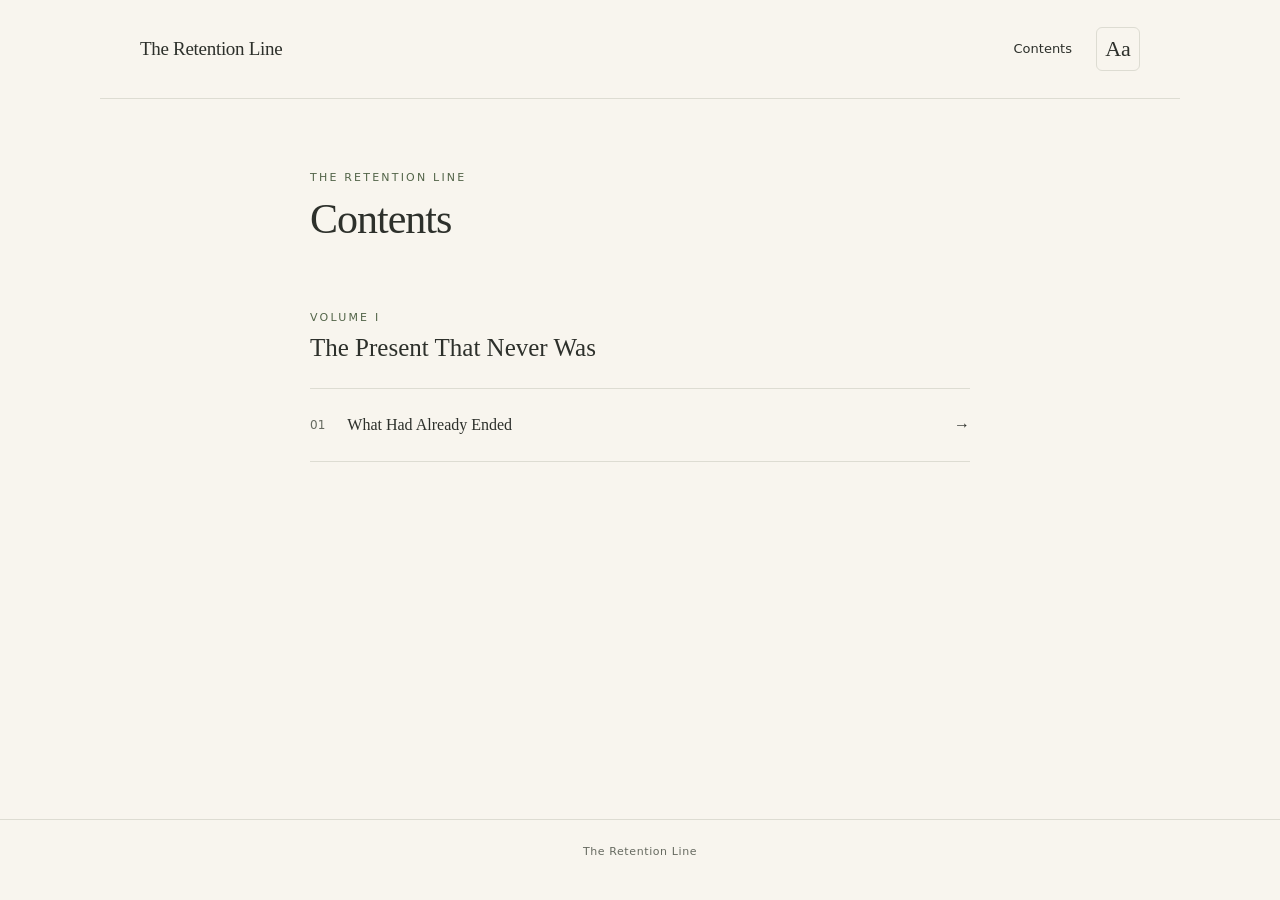
==== docs/contents.html @ 099d1bfa "Add comfortable webnovel reader and Volume I Chapter 1" ====
<!doctype html>
<html lang="en">
<head>
<meta charset="utf-8">
<meta name="viewport" content="width=device-width, initial-scale=1">
<meta name="color-scheme" content="light dark">
<meta name="description" content="Volumes and chapters of The Retention Line.">
<title>Contents · The Retention Line</title>
<link rel="icon" type="image/svg+xml" href="assets/favicon.svg">
<script src="assets/preferences.js"></script>
<link rel="stylesheet" href="assets/style.css">
<script src="assets/reader.js" defer></script>
</head>
<body>
<a class="skip" href="#main">Skip to reading</a>
<header class="site-header">
<a class="wordmark" href="index.html">The Retention Line</a>
<nav class="tools" aria-label="Reader controls">
<a href="contents.html">Contents</a>
<details class="settings">
<summary aria-label="Reading settings">Aa</summary>
<div class="settings-panel">
<p class="settings-title">Reading settings</p>
<label for="theme">Page colour</label>
<select id="theme"><option value="system">System</option><option value="light">Paper</option><option value="dark">Night</option></select>
<label for="size">Text size <output id="size-label" for="size">21 px</output></label>
<input type="range" id="size" min="17" max="28" step="1" value="21">
</div>
</details>
</nav>
</header>
<main id="main" class="reading contents" tabindex="-1"><p class="eyebrow">The Retention Line</p><h1>Contents</h1><section class="volume"><p class="eyebrow">Volume I</p><h2>The Present That Never Was</h2><ol class="chapter-list"><li><a href="volume-1-chapter-1.html"><span class="toc-number">01</span><span>What Had Already Ended</span><span aria-hidden="true">→</span></a></li></ol></section></main>
<footer class="site-footer">The Retention Line</footer>
</body>
</html>
---- docs/assets/style.css ----
:root{color-scheme:light;--paper:#f8f5ee;--ink:#2d302b;--muted:#666a60;--line:#dddcd2;--accent:#536549;--panel:#fffcf5;--reading-size:21px}
@media(prefers-color-scheme:dark){:root:not([data-theme="light"]){color-scheme:dark;--paper:#1b1e1b;--ink:#dedfd5;--muted:#aaaFA3;--line:#3c433a;--accent:#b3c5a3;--panel:#242924}}
:root[data-theme="dark"]{color-scheme:dark;--paper:#1b1e1b;--ink:#dedfd5;--muted:#aaaFA3;--line:#3c433a;--accent:#b3c5a3;--panel:#242924}
*{box-sizing:border-box}body{margin:0;background:var(--paper);color:var(--ink);font-family:Georgia,'Times New Roman',serif;-webkit-font-smoothing:antialiased}a{color:inherit;text-underline-offset:4px}button,select,input{font:inherit}a:focus-visible,summary:focus-visible,select:focus-visible,input:focus-visible{outline:2px solid var(--accent);outline-offset:5px}::selection{background:var(--accent);color:var(--paper)}.site-header{max-width:1080px;margin:auto;padding:27px 40px;display:flex;align-items:center;justify-content:space-between;gap:20px;border-bottom:1px solid var(--line)}.wordmark{font-size:19px;text-decoration:none;letter-spacing:-.3px}.tools{display:flex;align-items:center;gap:24px;font:13px/1.5 system-ui,sans-serif}.tools>a{text-decoration:none}.tools>a:hover{text-decoration:underline}.settings{position:relative}.settings summary{list-style:none;cursor:pointer;font:22px Georgia,serif;min-width:44px;min-height:44px;display:grid;place-items:center;border:1px solid var(--line);border-radius:6px}.settings summary::-webkit-details-marker{display:none}.settings[open] summary{background:var(--panel)}.settings-panel{position:absolute;z-index:2;right:0;top:54px;width:254px;padding:22px;background:var(--panel);border:1px solid var(--line);border-radius:8px;box-shadow:0 12px 35px #00000012}.settings-title{margin:0 0 22px;font-weight:600}.settings label{display:block;margin:18px 0 9px;color:var(--muted)}.settings select{width:100%;padding:10px;border:1px solid var(--line);border-radius:4px;background:var(--paper);color:var(--ink)}.settings input{width:100%;accent-color:var(--accent);min-height:26px}.settings output{float:right}.reading{width:calc(100% - 48px);max-width:660px;margin:0 auto}.chapter-heading{padding:65px 0 36px;border-bottom:1px solid var(--line);margin-bottom:39px}.eyebrow{font:11px/1.6 system-ui,sans-serif;text-transform:uppercase;letter-spacing:2.2px;color:var(--accent);margin:0 0 7px}.volume-title{font-size:16px;font-style:italic;margin:0;color:var(--muted)}.chapter-number{font:12px/1.5 system-ui,sans-serif;color:var(--muted);margin:39px 0 8px}h1{font-size:clamp(31px,5vw,42px);font-weight:400;line-height:1.2;letter-spacing:-1px;margin:0;text-wrap:balance}.reading-time{font:12px/1.5 system-ui,sans-serif;color:var(--muted);margin:19px 0 0}.prose{font-size:var(--reading-size);line-height:1.8;overflow-wrap:break-word}.prose p{margin:0 0 1.05em}.prose strong{font-weight:700}.end-mark{text-align:center;padding:32px 0 44px;color:var(--accent);font-size:25px}.chapter-nav{border-top:1px solid var(--line);padding:28px 0 18px;display:flex;justify-content:space-between;gap:20px;font:13px/1.5 system-ui,sans-serif}.chapter-nav span{color:var(--muted)}.back-contents{display:block;text-align:center;margin:25px 0 60px;font:13px/1.5 system-ui,sans-serif;color:var(--accent)}.site-footer{border-top:1px solid var(--line);padding:24px;text-align:center;color:var(--muted);font:11px/1.5 system-ui,sans-serif;letter-spacing:.6px}.contents{min-height:calc(100svh - 180px);padding:70px 0}.contents h1{margin-bottom:65px}.volume h2{font-size:25px;font-weight:400;margin:0 0 26px}.chapter-list{list-style:none;margin:0;padding:0;border-top:1px solid var(--line)}.chapter-list a{display:flex;gap:22px;align-items:center;padding:24px 0;border-bottom:1px solid var(--line);text-decoration:none;line-height:1.5}.chapter-list a:hover{color:var(--accent)}.chapter-list a span:last-child{margin-left:auto}.toc-number{font:12px system-ui,sans-serif;color:var(--muted)}.volume{margin-bottom:50px}.skip{position:absolute;top:-80px;left:20px;padding:12px;background:var(--panel);z-index:10}.skip:focus{top:10px}
@media(max-width:600px){.site-header{padding:16px 20px;gap:12px}.wordmark{font-size:17px}.tools{gap:14px}.reading{width:calc(100% - 40px)}.chapter-heading{padding-top:43px;margin-bottom:30px}.prose{line-height:1.75}.chapter-number{margin-top:30px}.contents{padding-top:45px}.chapter-nav{flex-wrap:wrap}}
@media print{.site-header,.site-footer,.chapter-nav,.back-contents,.skip{display:none}body{background:#fff;color:#000}.reading{max-width:none;width:100%}.prose{font-size:12pt;line-height:1.5}.chapter-heading{padding-top:0}.prose p{orphans:3;widows:3}}
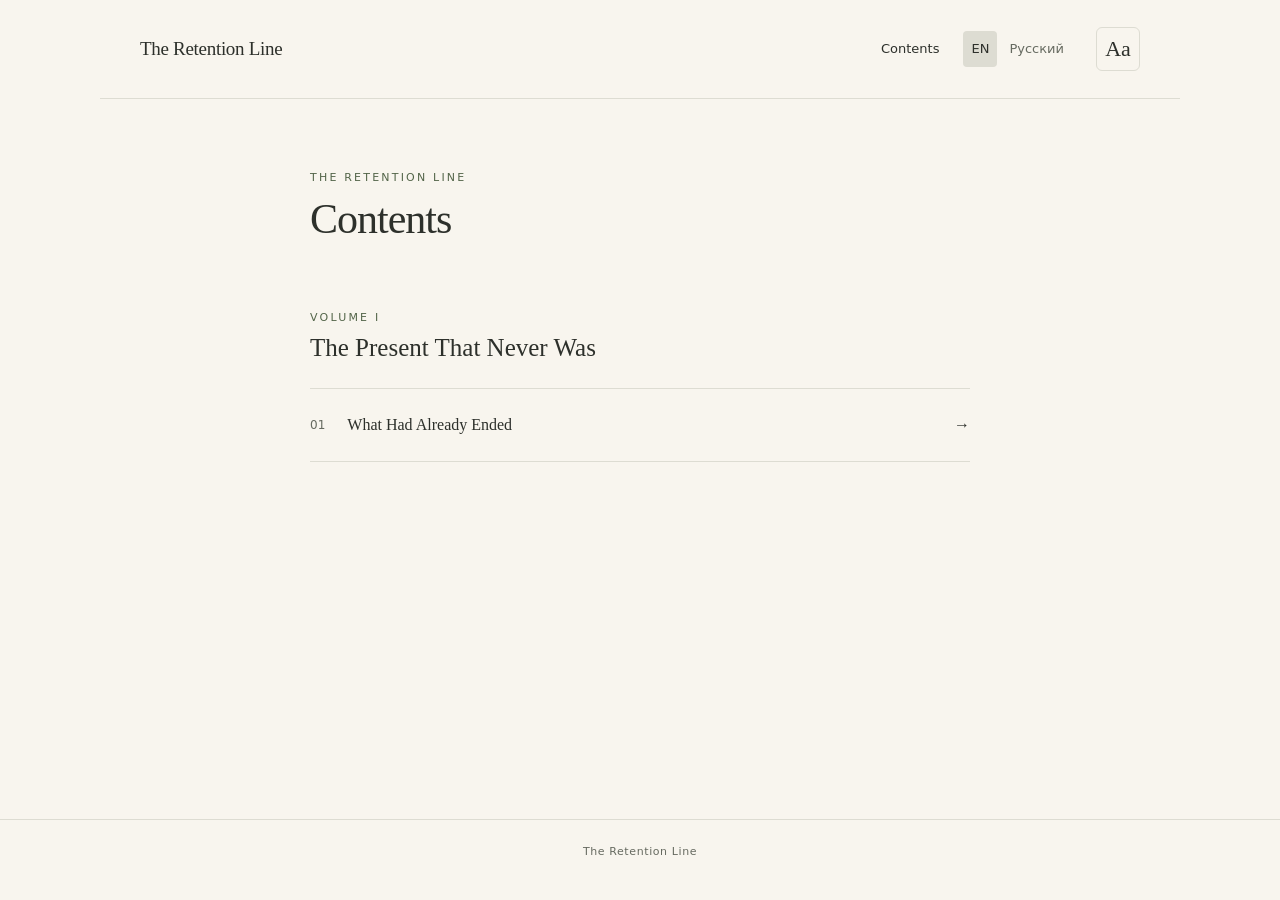
==== commit aeb20473: "Add adjustable reading width and original Russian edition with language navigation" ====
--- a/docs/contents.html
+++ b/docs/contents.html
@@ -4,8 +4,10 @@
 <meta charset="utf-8">
 <meta name="viewport" content="width=device-width, initial-scale=1">
 <meta name="color-scheme" content="light dark">
-<meta name="description" content="Volumes and chapters of The Retention Line.">
+<meta name="description" content="Contents — The Retention Line">
 <title>Contents · The Retention Line</title>
+<link rel="alternate" hreflang="en" href="contents.html">
+<link rel="alternate" hreflang="ru" href="contents.ru.html">
 <link rel="icon" type="image/svg+xml" href="assets/favicon.svg">
 <script src="assets/preferences.js"></script>
 <link rel="stylesheet" href="assets/style.css">
@@ -17,6 +19,7 @@
 <a class="wordmark" href="index.html">The Retention Line</a>
 <nav class="tools" aria-label="Reader controls">
 <a href="contents.html">Contents</a>
+<span class="language-switch" role="group" aria-label="Language"><a href="contents.html" lang="en" hreflang="en" aria-current="true">EN</a><a href="contents.ru.html" lang="ru" hreflang="ru">Русский</a></span>
 <details class="settings">
 <summary aria-label="Reading settings">Aa</summary>
 <div class="settings-panel">
@@ -25,6 +28,8 @@
 <select id="theme"><option value="system">System</option><option value="light">Paper</option><option value="dark">Night</option></select>
 <label for="size">Text size <output id="size-label" for="size">21 px</output></label>
 <input type="range" id="size" min="17" max="28" step="1" value="21">
+<label for="width">Text width <output id="width-label" for="width">660 px</output></label>
+<input type="range" id="width" min="660" max="1500" step="60" value="660" data-full-label="Full width">
 </div>
 </details>
 </nav>
--- a/docs/assets/style.css
+++ b/docs/assets/style.css
@@ -1,6 +1,10 @@
-:root{color-scheme:light;--paper:#f8f5ee;--ink:#2d302b;--muted:#666a60;--line:#dddcd2;--accent:#536549;--panel:#fffcf5;--reading-size:21px}
+:root{color-scheme:light;--paper:#f8f5ee;--ink:#2d302b;--muted:#666a60;--line:#dddcd2;--accent:#536549;--panel:#fffcf5;--reading-size:21px;--reading-width:660px}
 @media(prefers-color-scheme:dark){:root:not([data-theme="light"]){color-scheme:dark;--paper:#1b1e1b;--ink:#dedfd5;--muted:#aaaFA3;--line:#3c433a;--accent:#b3c5a3;--panel:#242924}}
 :root[data-theme="dark"]{color-scheme:dark;--paper:#1b1e1b;--ink:#dedfd5;--muted:#aaaFA3;--line:#3c433a;--accent:#b3c5a3;--panel:#242924}
-*{box-sizing:border-box}body{margin:0;background:var(--paper);color:var(--ink);font-family:Georgia,'Times New Roman',serif;-webkit-font-smoothing:antialiased}a{color:inherit;text-underline-offset:4px}button,select,input{font:inherit}a:focus-visible,summary:focus-visible,select:focus-visible,input:focus-visible{outline:2px solid var(--accent);outline-offset:5px}::selection{background:var(--accent);color:var(--paper)}.site-header{max-width:1080px;margin:auto;padding:27px 40px;display:flex;align-items:center;justify-content:space-between;gap:20px;border-bottom:1px solid var(--line)}.wordmark{font-size:19px;text-decoration:none;letter-spacing:-.3px}.tools{display:flex;align-items:center;gap:24px;font:13px/1.5 system-ui,sans-serif}.tools>a{text-decoration:none}.tools>a:hover{text-decoration:underline}.settings{position:relative}.settings summary{list-style:none;cursor:pointer;font:22px Georgia,serif;min-width:44px;min-height:44px;display:grid;place-items:center;border:1px solid var(--line);border-radius:6px}.settings summary::-webkit-details-marker{display:none}.settings[open] summary{background:var(--panel)}.settings-panel{position:absolute;z-index:2;right:0;top:54px;width:254px;padding:22px;background:var(--panel);border:1px solid var(--line);border-radius:8px;box-shadow:0 12px 35px #00000012}.settings-title{margin:0 0 22px;font-weight:600}.settings label{display:block;margin:18px 0 9px;color:var(--muted)}.settings select{width:100%;padding:10px;border:1px solid var(--line);border-radius:4px;background:var(--paper);color:var(--ink)}.settings input{width:100%;accent-color:var(--accent);min-height:26px}.settings output{float:right}.reading{width:calc(100% - 48px);max-width:660px;margin:0 auto}.chapter-heading{padding:65px 0 36px;border-bottom:1px solid var(--line);margin-bottom:39px}.eyebrow{font:11px/1.6 system-ui,sans-serif;text-transform:uppercase;letter-spacing:2.2px;color:var(--accent);margin:0 0 7px}.volume-title{font-size:16px;font-style:italic;margin:0;color:var(--muted)}.chapter-number{font:12px/1.5 system-ui,sans-serif;color:var(--muted);margin:39px 0 8px}h1{font-size:clamp(31px,5vw,42px);font-weight:400;line-height:1.2;letter-spacing:-1px;margin:0;text-wrap:balance}.reading-time{font:12px/1.5 system-ui,sans-serif;color:var(--muted);margin:19px 0 0}.prose{font-size:var(--reading-size);line-height:1.8;overflow-wrap:break-word}.prose p{margin:0 0 1.05em}.prose strong{font-weight:700}.end-mark{text-align:center;padding:32px 0 44px;color:var(--accent);font-size:25px}.chapter-nav{border-top:1px solid var(--line);padding:28px 0 18px;display:flex;justify-content:space-between;gap:20px;font:13px/1.5 system-ui,sans-serif}.chapter-nav span{color:var(--muted)}.back-contents{display:block;text-align:center;margin:25px 0 60px;font:13px/1.5 system-ui,sans-serif;color:var(--accent)}.site-footer{border-top:1px solid var(--line);padding:24px;text-align:center;color:var(--muted);font:11px/1.5 system-ui,sans-serif;letter-spacing:.6px}.contents{min-height:calc(100svh - 180px);padding:70px 0}.contents h1{margin-bottom:65px}.volume h2{font-size:25px;font-weight:400;margin:0 0 26px}.chapter-list{list-style:none;margin:0;padding:0;border-top:1px solid var(--line)}.chapter-list a{display:flex;gap:22px;align-items:center;padding:24px 0;border-bottom:1px solid var(--line);text-decoration:none;line-height:1.5}.chapter-list a:hover{color:var(--accent)}.chapter-list a span:last-child{margin-left:auto}.toc-number{font:12px system-ui,sans-serif;color:var(--muted)}.volume{margin-bottom:50px}.skip{position:absolute;top:-80px;left:20px;padding:12px;background:var(--panel);z-index:10}.skip:focus{top:10px}
+*{box-sizing:border-box}body{margin:0;background:var(--paper);color:var(--ink);font-family:Georgia,'Times New Roman',serif;-webkit-font-smoothing:antialiased}a{color:inherit;text-underline-offset:4px}button,select,input{font:inherit}a:focus-visible,summary:focus-visible,select:focus-visible,input:focus-visible{outline:2px solid var(--accent);outline-offset:5px}::selection{background:var(--accent);color:var(--paper)}.site-header{max-width:1080px;margin:auto;padding:27px 40px;display:flex;align-items:center;justify-content:space-between;gap:20px;border-bottom:1px solid var(--line)}.wordmark{font-size:19px;text-decoration:none;letter-spacing:-.3px}.tools{display:flex;align-items:center;gap:24px;font:13px/1.5 system-ui,sans-serif}.tools>a{text-decoration:none}.tools>a:hover{text-decoration:underline}.settings{position:relative}.settings summary{list-style:none;cursor:pointer;font:22px Georgia,serif;min-width:44px;min-height:44px;display:grid;place-items:center;border:1px solid var(--line);border-radius:6px}.settings summary::-webkit-details-marker{display:none}.settings[open] summary{background:var(--panel)}.settings-panel{position:absolute;z-index:2;right:0;top:54px;width:254px;padding:22px;background:var(--panel);border:1px solid var(--line);border-radius:8px;box-shadow:0 12px 35px #00000012}.settings-title{margin:0 0 22px;font-weight:600}.settings label{display:block;margin:18px 0 9px;color:var(--muted)}.settings select{width:100%;padding:10px;border:1px solid var(--line);border-radius:4px;background:var(--paper);color:var(--ink)}.settings input{width:100%;accent-color:var(--accent);min-height:26px}.settings output{float:right}.reading{width:calc(100% - 48px);max-width:var(--reading-width);margin:0 auto}.chapter-heading{padding:65px 0 36px;border-bottom:1px solid var(--line);margin-bottom:39px}.eyebrow{font:11px/1.6 system-ui,sans-serif;text-transform:uppercase;letter-spacing:2.2px;color:var(--accent);margin:0 0 7px}.volume-title{font-size:16px;font-style:italic;margin:0;color:var(--muted)}.chapter-number{font:12px/1.5 system-ui,sans-serif;color:var(--muted);margin:39px 0 8px}h1{font-size:clamp(31px,5vw,42px);font-weight:400;line-height:1.2;letter-spacing:-1px;margin:0;text-wrap:balance}.reading-time{font:12px/1.5 system-ui,sans-serif;color:var(--muted);margin:19px 0 0}.prose{font-size:var(--reading-size);line-height:1.8;overflow-wrap:break-word}.prose p{margin:0 0 1.05em}.prose strong{font-weight:700}.end-mark{text-align:center;padding:32px 0 44px;color:var(--accent);font-size:25px}.chapter-nav{border-top:1px solid var(--line);padding:28px 0 18px;display:flex;justify-content:space-between;gap:20px;font:13px/1.5 system-ui,sans-serif}.chapter-nav span{color:var(--muted)}.back-contents{display:block;text-align:center;margin:25px 0 60px;font:13px/1.5 system-ui,sans-serif;color:var(--accent)}.site-footer{border-top:1px solid var(--line);padding:24px;text-align:center;color:var(--muted);font:11px/1.5 system-ui,sans-serif;letter-spacing:.6px}.contents{min-height:calc(100svh - 180px);padding:70px 0}.contents h1{margin-bottom:65px}.volume h2{font-size:25px;font-weight:400;margin:0 0 26px}.chapter-list{list-style:none;margin:0;padding:0;border-top:1px solid var(--line)}.chapter-list a{display:flex;gap:22px;align-items:center;padding:24px 0;border-bottom:1px solid var(--line);text-decoration:none;line-height:1.5}.chapter-list a:hover{color:var(--accent)}.chapter-list a span:last-child{margin-left:auto}.toc-number{font:12px system-ui,sans-serif;color:var(--muted)}.volume{margin-bottom:50px}.skip{position:absolute;top:-80px;left:20px;padding:12px;background:var(--panel);z-index:10}.skip:focus{top:10px}
 @media(max-width:600px){.site-header{padding:16px 20px;gap:12px}.wordmark{font-size:17px}.tools{gap:14px}.reading{width:calc(100% - 40px)}.chapter-heading{padding-top:43px;margin-bottom:30px}.prose{line-height:1.75}.chapter-number{margin-top:30px}.contents{padding-top:45px}.chapter-nav{flex-wrap:wrap}}
 @media print{.site-header,.site-footer,.chapter-nav,.back-contents,.skip{display:none}body{background:#fff;color:#000}.reading{max-width:none;width:100%}.prose{font-size:12pt;line-height:1.5}.chapter-heading{padding-top:0}.prose p{orphans:3;widows:3}}
+
+.language-switch{display:flex;align-items:center;gap:4px;white-space:nowrap}.language-switch a{padding:8px;border-radius:4px;text-decoration:none;color:var(--muted)}.language-switch a[aria-current="true"]{background:var(--line);color:var(--ink)}.language-switch a:hover{color:var(--ink);text-decoration:underline}.settings-panel{width:280px}.settings label{display:flex;flex-wrap:wrap;gap:4px 12px;justify-content:space-between}.settings output{float:none;white-space:nowrap}.wordmark{flex-shrink:0}
+@media(max-width:600px){.site-header{flex-wrap:wrap}.tools{margin-left:auto;gap:10px}.language-switch a{padding:8px 6px}.settings-panel{max-width:calc(100vw - 40px)}}
+@media print{.reading{max-width:none}}
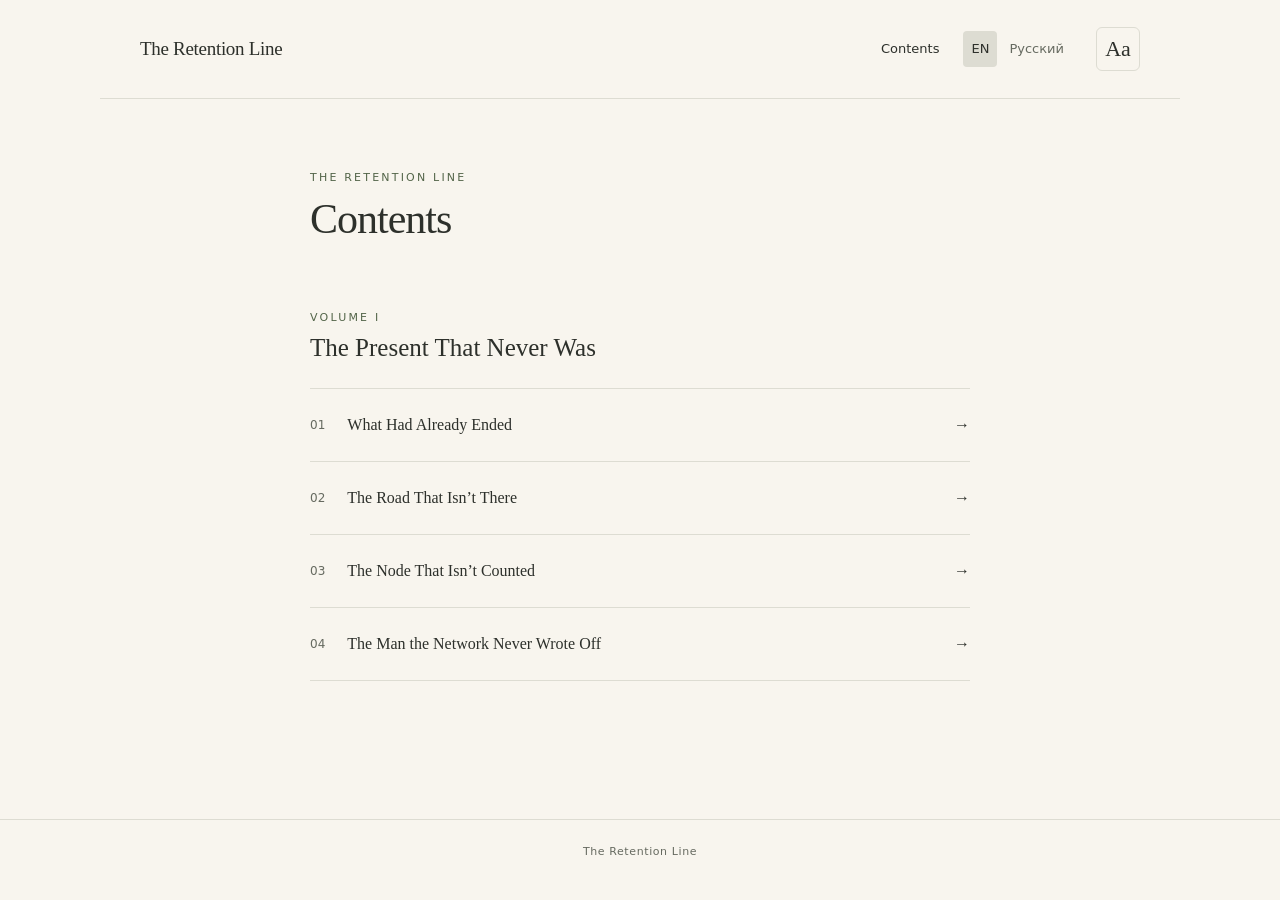
==== commit 4ecdd613: "Add chapters 2–4 in original Russian and English translation" ====
--- a/docs/contents.html
+++ b/docs/contents.html
@@ -34,7 +34,7 @@
 </details>
 </nav>
 </header>
-<main id="main" class="reading contents" tabindex="-1"><p class="eyebrow">The Retention Line</p><h1>Contents</h1><section class="volume"><p class="eyebrow">Volume I</p><h2>The Present That Never Was</h2><ol class="chapter-list"><li><a href="volume-1-chapter-1.html"><span class="toc-number">01</span><span>What Had Already Ended</span><span aria-hidden="true">→</span></a></li></ol></section></main>
+<main id="main" class="reading contents" tabindex="-1"><p class="eyebrow">The Retention Line</p><h1>Contents</h1><section class="volume"><p class="eyebrow">Volume I</p><h2>The Present That Never Was</h2><ol class="chapter-list"><li><a href="volume-1-chapter-1.html"><span class="toc-number">01</span><span>What Had Already Ended</span><span aria-hidden="true">→</span></a></li><li><a href="volume-1-chapter-2.html"><span class="toc-number">02</span><span>The Road That Isn’t There</span><span aria-hidden="true">→</span></a></li><li><a href="volume-1-chapter-3.html"><span class="toc-number">03</span><span>The Node That Isn’t Counted</span><span aria-hidden="true">→</span></a></li><li><a href="volume-1-chapter-4.html"><span class="toc-number">04</span><span>The Man the Network Never Wrote Off</span><span aria-hidden="true">→</span></a></li></ol></section></main>
 <footer class="site-footer">The Retention Line</footer>
 </body>
 </html>
